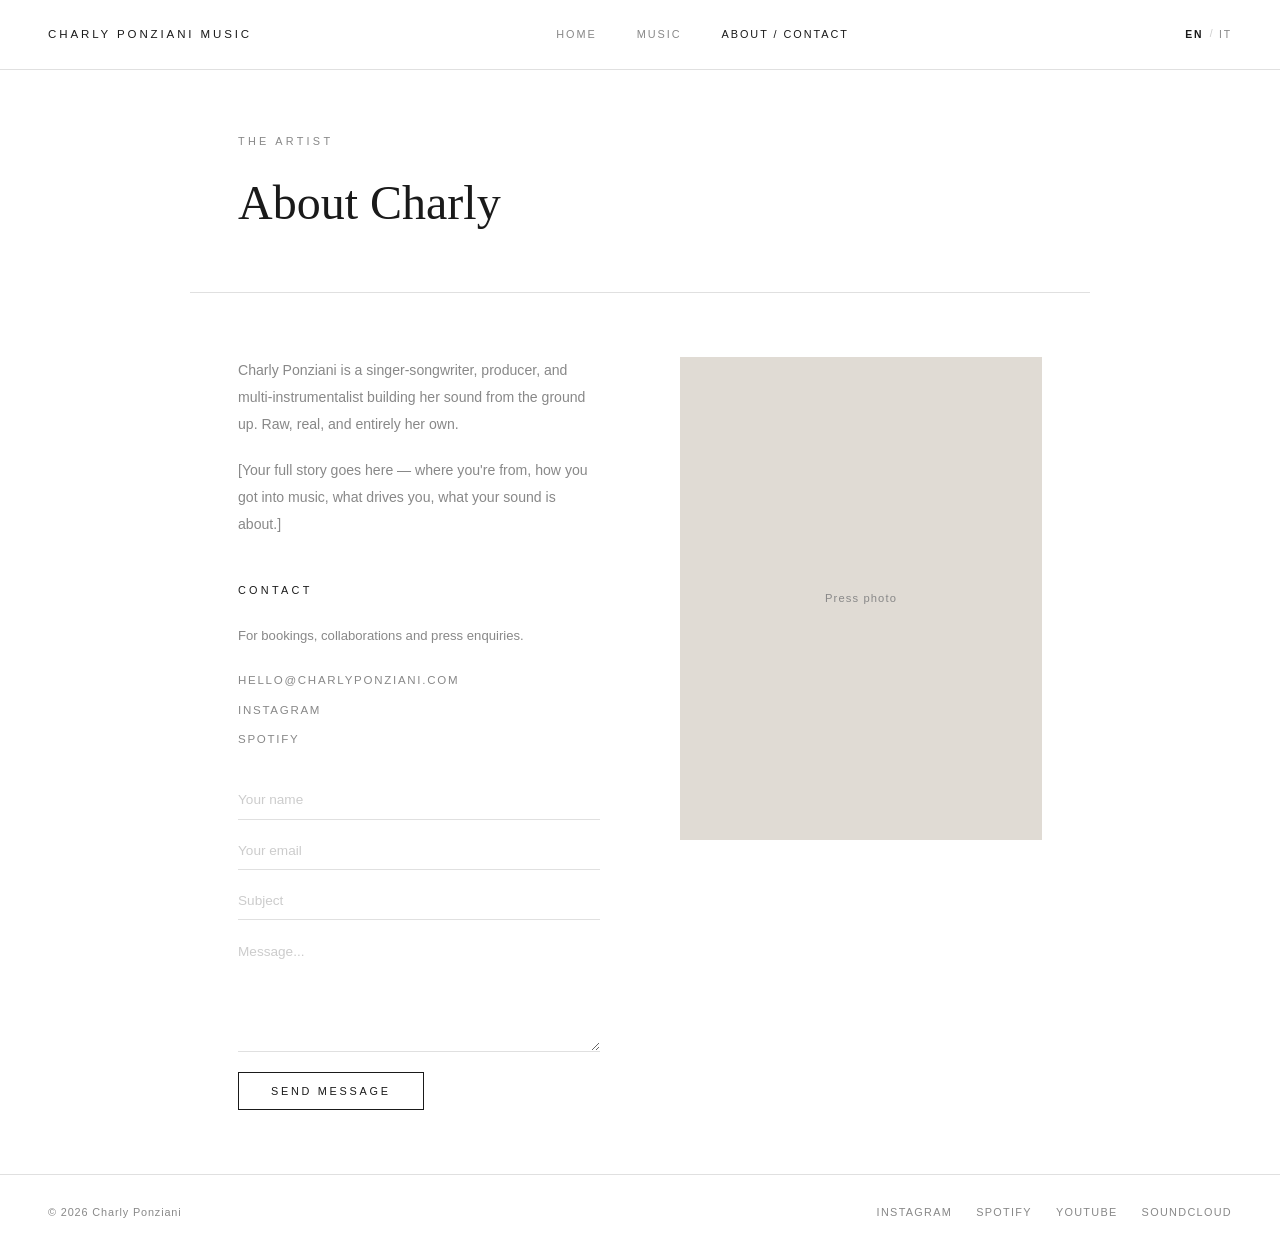
==== about.html @ cb5bc0b5 "Update nav logo to Charly Ponziani Music Co-Authored-By: Claude Sonnet 4.6 <noreply@anthropic.com>" ====
<!DOCTYPE html>
<html lang="en">
<head>
  <meta charset="UTF-8" />
  <meta name="viewport" content="width=device-width, initial-scale=1.0" />
  <meta name="description" content="Charly — About & Contact" />
  <title>About — Charly</title>
  <link rel="stylesheet" href="style.css" />
</head>
<body>

  <nav>
    <a href="index.html" class="nav-logo">Charly Ponziani Music</a>
    <ul class="nav-links">
      <li><a href="index.html" data-en="Home" data-it="Home">Home</a></li>
      <li><a href="music.html" data-en="Music" data-it="Musica">Music</a></li>
      <li><a href="about.html" class="active" data-en="About / Contact" data-it="Chi sono / Contatti">About / Contact</a></li>
    </ul>
    <div class="lang-toggle">
      <button class="lang-btn" data-lang="en">EN</button>
      <span>/</span>
      <button class="lang-btn" data-lang="it">IT</button>
    </div>
  </nav>

  <div class="page-header" style="margin-top:52px;">
    <p data-en="The Artist" data-it="L'Artista">The Artist</p>
    <h1 data-en="About Charly" data-it="Chi è Charly">About Charly</h1>
  </div>

  <div class="about-section">

    <div>
      <div class="about-body">
        <p data-en="Charly Ponziani is a singer-songwriter, producer, and multi-instrumentalist building her sound from the ground up. Raw, real, and entirely her own."
           data-it="Charly Ponziani è una cantautrice, produttrice e multi-strumentista che costruisce il suo suono dalle fondamenta. Autentico, reale e completamente suo.">
          Charly Ponziani is a singer-songwriter, producer, and multi-instrumentalist building her sound from the ground up. Raw, real, and entirely her own.
        </p>
        <p data-en="[Your full story goes here — where you're from, how you got into music, what drives you, what your sound is about.]"
           data-it="[La tua storia completa va qui — da dove vieni, come ti sei avvicinata alla musica, cosa ti spinge, di cosa parla il tuo suono.]">
          [Your full story goes here — where you're from, how you got into music, what drives you, what your sound is about.]
        </p>
      </div>

      <br />

      <p style="font-size:0.68rem;letter-spacing:0.3em;text-transform:uppercase;margin-bottom:1.5rem;"
         data-en="Contact" data-it="Contatti">Contact</p>

      <p style="font-size:0.82rem;color:#888;line-height:1.8;margin-bottom:1.5rem;"
         data-en="For bookings, collaborations and press enquiries."
         data-it="Per concerti, collaborazioni e richieste stampa.">
        For bookings, collaborations and press enquiries.
      </p>

      <div style="margin-bottom:2rem;">
        <a href="mailto:hello@charlyponziani.com" class="contact-detail">hello@charlyponziani.com</a>
        <a href="#" class="contact-detail" target="_blank">Instagram</a>
        <a href="#" class="contact-detail" target="_blank">Spotify</a>
      </div>

      <form
        class="contact-form"
        name="contact"
        method="POST"
        data-netlify="true"
        netlify-honeypot="bot-field"
      >
        <input type="hidden" name="form-name" value="contact" />
        <p style="display:none"><input name="bot-field" /></p>
        <input type="text"  name="name"    placeholder="Your name"
               data-placeholder-en="Your name" data-placeholder-it="Il tuo nome" required />
        <input type="email" name="email"   placeholder="Your email"
               data-placeholder-en="Your email" data-placeholder-it="La tua email" required />
        <input type="text"  name="subject" placeholder="Subject"
               data-placeholder-en="Subject" data-placeholder-it="Oggetto" />
        <textarea           name="message" placeholder="Message..."
               data-placeholder-en="Message..." data-placeholder-it="Messaggio..." required></textarea>
        <button type="submit" data-en="Send Message" data-it="Invia Messaggio">Send Message</button>
      </form>
    </div>

    <div class="about-photo">
      <!-- <img src="assets/images/press-photo.jpg" alt="Charly Ponziani" /> -->
      <span data-en="Press photo" data-it="Foto stampa">Press photo</span>
    </div>

  </div>

  <footer>
    <span>© 2026 Charly Ponziani</span>
    <div class="footer-socials">
      <a href="#" target="_blank">Instagram</a>
      <a href="#" target="_blank">Spotify</a>
      <a href="#" target="_blank">YouTube</a>
      <a href="#" target="_blank">SoundCloud</a>
    </div>
  </footer>

  <script src="lang.js"></script>
</body>
</html>
---- style.css ----
/* =============================================
   CHARLY — Portfolio Site
   Minimal / Editorial Redesign
   ============================================= */

*, *::before, *::after {
  margin: 0;
  padding: 0;
  box-sizing: border-box;
}

:root {
  --bg:         #ffffff;
  --text:       #1a1a1a;
  --muted:      #888888;
  --light:      #cccccc;
  --border:     #e0e0e0;
  --warm:       #d6cfc4;
  --accent:     #b8860b;
  --font-serif: 'Georgia', 'Times New Roman', serif;
  --font-sans:  'Helvetica Neue', 'Arial', sans-serif;
}

html { scroll-behavior: smooth; }

body {
  background: var(--bg);
  color: var(--text);
  font-family: var(--font-sans);
  font-size: 14px;
  line-height: 1.7;
  -webkit-font-smoothing: antialiased;
}

a { color: inherit; text-decoration: none; }
img { max-width: 100%; display: block; }

/* --- Nav --- */
nav {
  position: fixed;
  top: 0; left: 0; right: 0;
  z-index: 100;
  display: flex;
  align-items: center;
  justify-content: space-between;
  padding: 1.4rem 3rem;
  background: rgba(255,255,255,0.96);
  border-bottom: 1px solid var(--border);
}

.nav-logo {
  font-family: var(--font-sans);
  font-size: 0.72rem;
  letter-spacing: 0.25em;
  text-transform: uppercase;
  font-weight: 400;
}

.nav-links {
  display: flex;
  gap: 2.5rem;
  list-style: none;
}

.nav-links a {
  font-size: 0.68rem;
  letter-spacing: 0.18em;
  text-transform: uppercase;
  color: var(--muted);
  transition: color 0.2s;
}

.nav-links a:hover,
.nav-links a.active {
  color: var(--text);
}

/* --- Hero Banner --- */
.hero-banner {
  margin-top: 52px;
  width: 100%;
  height: 420px;
  background: linear-gradient(160deg, #d6cfc4 0%, #e8e2d8 40%, #f5f2ec 70%, #ffffff 100%);
  position: relative;
  overflow: hidden;
}

.hero-banner::after {
  content: '';
  position: absolute;
  bottom: 0; left: 0; right: 0;
  height: 120px;
  background: linear-gradient(to top, #fff, transparent);
}

/* --- Welcome Block --- */
.welcome {
  text-align: center;
  padding: 5rem 2rem 4rem;
  border-bottom: 1px solid var(--border);
}

.welcome h1 {
  font-family: var(--font-sans);
  font-size: 0.75rem;
  letter-spacing: 0.35em;
  text-transform: uppercase;
  font-weight: 400;
  margin-bottom: 0.6rem;
}

.welcome-dash {
  width: 1px;
  height: 20px;
  background: var(--text);
  margin: 0 auto;
}

/* --- Feature Section (release spotlight) --- */
.feature {
  display: grid;
  grid-template-columns: 1fr 1fr;
  max-width: 900px;
  margin: 0 auto;
  padding: 5rem 3rem;
  gap: 5rem;
  align-items: center;
  border-bottom: 1px solid var(--border);
}

.feature-image {
  width: 100%;
  aspect-ratio: 1/1;
  background: #2a2a2a;
  display: flex;
  align-items: center;
  justify-content: center;
  color: #666;
  font-size: 0.7rem;
  letter-spacing: 0.1em;
}

.feature-image img {
  width: 100%;
  height: 100%;
  object-fit: cover;
}

.feature-text {
  text-align: right;
}

.feature-text h2 {
  font-family: var(--font-sans);
  font-size: 0.72rem;
  letter-spacing: 0.25em;
  text-transform: uppercase;
  font-weight: 400;
  margin-bottom: 1.5rem;
}

.feature-text p {
  font-size: 0.82rem;
  color: var(--muted);
  line-height: 1.8;
  margin-bottom: 1rem;
}

.feature-link {
  font-size: 0.72rem;
  letter-spacing: 0.15em;
  border-bottom: 1px solid var(--text);
  padding-bottom: 1px;
  display: inline-block;
  margin-top: 0.5rem;
}

.feature-link:hover { opacity: 0.5; }

/* --- Two-col Grid (works / news) --- */
.grid-section {
  max-width: 900px;
  margin: 0 auto;
  padding: 5rem 3rem;
  border-bottom: 1px solid var(--border);
}

.grid-section-header {
  font-size: 0.68rem;
  letter-spacing: 0.3em;
  text-transform: uppercase;
  margin-bottom: 2rem;
}

.two-col {
  display: grid;
  grid-template-columns: 1fr 1fr;
  gap: 3rem;
}

.card-image {
  width: 100%;
  aspect-ratio: 4/3;
  background: #1a1a1a;
  margin-bottom: 1rem;
  overflow: hidden;
}

.card-image img {
  width: 100%; height: 100%;
  object-fit: cover;
  filter: grayscale(20%);
}

.card h3 {
  font-size: 0.72rem;
  letter-spacing: 0.2em;
  text-transform: uppercase;
  font-weight: 400;
  margin-bottom: 0.4rem;
}

.card p {
  font-size: 0.8rem;
  color: var(--muted);
  margin-bottom: 0.8rem;
  line-height: 1.6;
}

.card-link {
  font-size: 0.7rem;
  letter-spacing: 0.1em;
  border-bottom: 1px solid var(--muted);
  padding-bottom: 1px;
  color: var(--muted);
  display: inline-block;
}

.card-link:hover { color: var(--text); border-color: var(--text); }

/* --- Inner Page Header --- */
.page-header {
  margin-top: 52px;
  padding: 5rem 3rem 3rem;
  max-width: 900px;
  margin-left: auto;
  margin-right: auto;
  border-bottom: 1px solid var(--border);
}

.page-header p {
  font-size: 0.68rem;
  letter-spacing: 0.3em;
  text-transform: uppercase;
  color: var(--muted);
  margin-bottom: 0.75rem;
}

.page-header h1 {
  font-family: var(--font-serif);
  font-size: clamp(2rem, 5vw, 3rem);
  font-weight: normal;
}

/* --- Music Page --- */
.music-section {
  max-width: 900px;
  margin: 0 auto;
  padding: 4rem 3rem;
}

.music-list {
  list-style: none;
  border-top: 1px solid var(--border);
}

.music-list li {
  display: grid;
  grid-template-columns: 2fr 1fr 1fr 1fr;
  align-items: center;
  padding: 1.25rem 0;
  border-bottom: 1px solid var(--border);
  font-size: 0.82rem;
}

.music-list .release-type {
  font-size: 0.65rem;
  letter-spacing: 0.2em;
  text-transform: uppercase;
  color: var(--muted);
}

.music-list .release-year {
  color: var(--muted);
  font-size: 0.78rem;
}

.music-list .release-link {
  font-size: 0.7rem;
  letter-spacing: 0.1em;
  border-bottom: 1px solid var(--muted);
  padding-bottom: 1px;
  color: var(--muted);
  display: inline-block;
}

.music-list .release-link:hover {
  color: var(--text);
  border-color: var(--text);
}

/* --- About Page --- */
.about-section {
  max-width: 900px;
  margin: 0 auto;
  padding: 4rem 3rem;
  display: grid;
  grid-template-columns: 1fr 1fr;
  gap: 5rem;
  align-items: start;
}

.about-body p {
  font-size: 0.88rem;
  color: var(--muted);
  line-height: 1.9;
  margin-bottom: 1.25rem;
}

.about-photo {
  width: 100%;
  aspect-ratio: 3/4;
  background: #e0dbd4;
  display: flex;
  align-items: center;
  justify-content: center;
  color: var(--muted);
  font-size: 0.7rem;
  letter-spacing: 0.1em;
}

.about-photo img {
  width: 100%; height: 100%;
  object-fit: cover;
}

/* --- Contact Page --- */
.contact-section {
  max-width: 900px;
  margin: 0 auto;
  padding: 4rem 3rem;
  display: grid;
  grid-template-columns: 1fr 1fr;
  gap: 5rem;
}

.contact-info p {
  font-size: 0.85rem;
  color: var(--muted);
  line-height: 1.8;
  margin-bottom: 2rem;
}

.contact-detail {
  display: block;
  font-size: 0.72rem;
  letter-spacing: 0.15em;
  text-transform: uppercase;
  color: var(--muted);
  margin-bottom: 0.6rem;
  transition: color 0.2s;
}

.contact-detail:hover { color: var(--text); }

.contact-form {
  display: flex;
  flex-direction: column;
  gap: 0.75rem;
}

.contact-form input,
.contact-form textarea {
  background: transparent;
  border: none;
  border-bottom: 1px solid var(--border);
  color: var(--text);
  padding: 0.7rem 0;
  font-family: var(--font-sans);
  font-size: 0.85rem;
  outline: none;
  transition: border-color 0.2s;
  width: 100%;
}

.contact-form input::placeholder,
.contact-form textarea::placeholder {
  color: var(--light);
}

.contact-form input:focus,
.contact-form textarea:focus {
  border-color: var(--text);
}

.contact-form textarea {
  min-height: 120px;
  resize: vertical;
}

.contact-form button {
  background: transparent;
  border: 1px solid var(--text);
  color: var(--text);
  padding: 0.75rem 2rem;
  font-size: 0.68rem;
  letter-spacing: 0.25em;
  text-transform: uppercase;
  cursor: pointer;
  transition: background 0.2s, color 0.2s;
  align-self: flex-start;
  margin-top: 0.5rem;
}

.contact-form button:hover {
  background: var(--text);
  color: var(--bg);
}

/* --- Language Toggle --- */
.lang-toggle {
  display: flex;
  align-items: center;
  gap: 0.4rem;
  margin-left: 2rem;
}

.lang-toggle span {
  color: var(--light);
  font-size: 0.65rem;
}

.lang-btn {
  background: none;
  border: none;
  cursor: pointer;
  font-family: var(--font-sans);
  font-size: 0.65rem;
  letter-spacing: 0.18em;
  color: var(--muted);
  padding: 0;
  transition: color 0.2s;
}

.lang-btn.active {
  color: var(--text);
  font-weight: 600;
}

.lang-btn:hover { color: var(--text); }

/* --- Footer --- */
footer {
  border-top: 1px solid var(--border);
  padding: 1.75rem 3rem;
  display: flex;
  align-items: center;
  justify-content: space-between;
  font-size: 0.68rem;
  color: var(--muted);
  letter-spacing: 0.08em;
}

.footer-socials {
  display: flex;
  gap: 1.5rem;
}

.footer-socials a {
  color: var(--muted);
  font-size: 0.68rem;
  letter-spacing: 0.12em;
  text-transform: uppercase;
  transition: color 0.2s;
}

.footer-socials a:hover { color: var(--text); }

/* --- Responsive --- */
@media (max-width: 768px) {
  nav { padding: 1.2rem 1.5rem; }
  .nav-links { gap: 1.25rem; }

  .hero-banner { height: 260px; }

  .feature,
  .two-col,
  .about-section,
  .contact-section {
    grid-template-columns: 1fr;
    gap: 2.5rem;
  }

  .feature { padding: 3rem 1.5rem; }
  .feature-text { text-align: left; }

  .grid-section,
  .music-section,
  .about-section,
  .contact-section {
    padding: 3rem 1.5rem;
  }

  .music-list li {
    grid-template-columns: 1fr 1fr;
    gap: 0.25rem;
  }

  footer {
    flex-direction: column;
    gap: 1rem;
    text-align: center;
    padding: 1.5rem;
  }
}
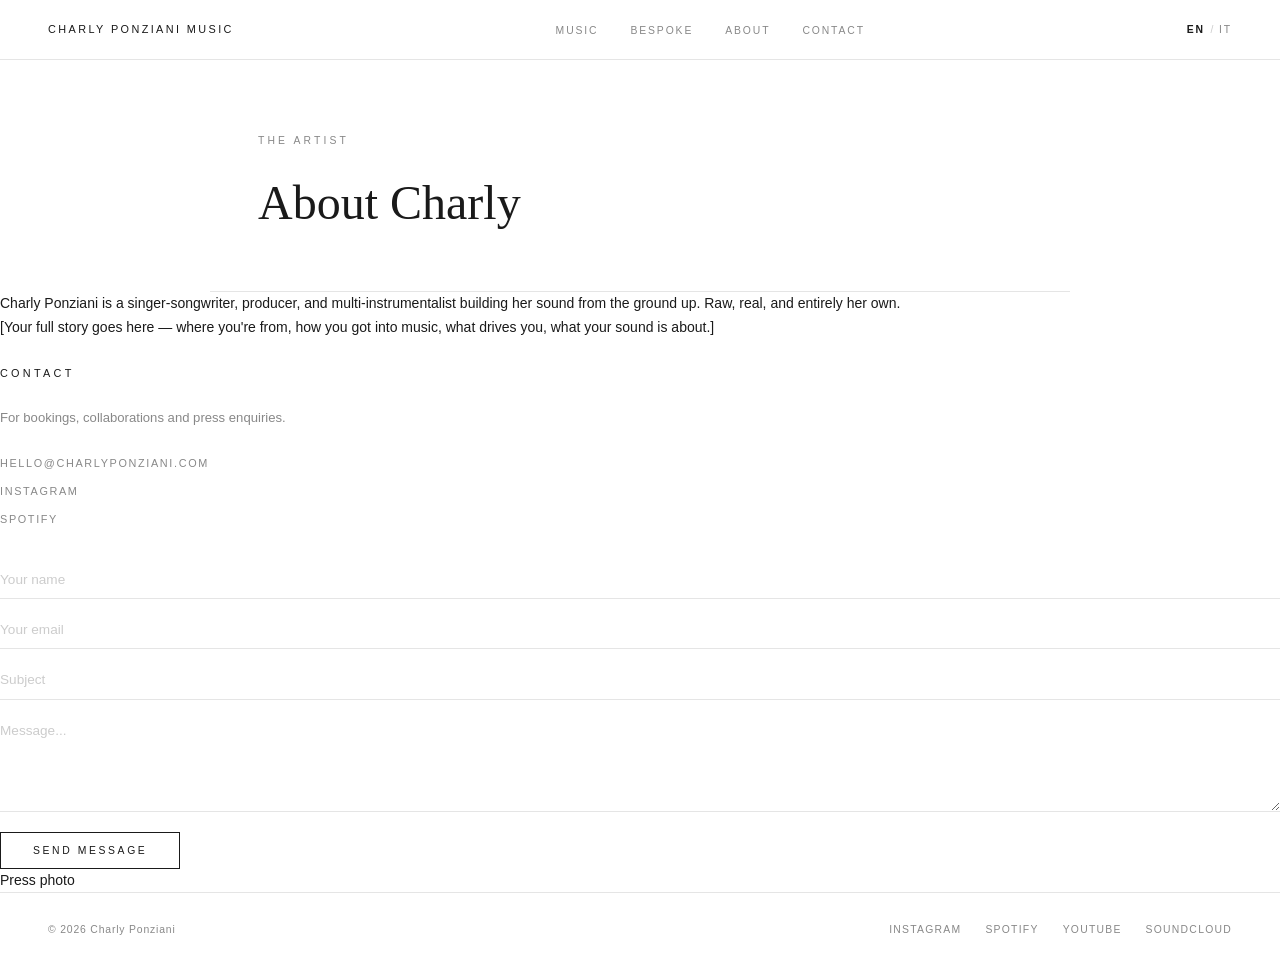
==== commit d98af44c: "Rebuild site as single-scroll page: hero, music, bespoke, credits, bio, contact Co-Authored-By: Clau" ====
--- a/about.html
+++ b/about.html
@@ -5,16 +5,17 @@
   <meta name="viewport" content="width=device-width, initial-scale=1.0" />
   <meta name="description" content="Charly — About & Contact" />
   <title>About — Charly</title>
-  <link rel="stylesheet" href="style.css" />
+  <link rel="stylesheet" href="style.css?v=2" />
 </head>
 <body>
 
   <nav>
     <a href="index.html" class="nav-logo">Charly Ponziani Music</a>
     <ul class="nav-links">
-      <li><a href="index.html" data-en="Home" data-it="Home">Home</a></li>
-      <li><a href="music.html" data-en="Music" data-it="Musica">Music</a></li>
-      <li><a href="about.html" class="active" data-en="About / Contact" data-it="Chi sono / Contatti">About / Contact</a></li>
+      <li><a href="index.html#music"    data-en="Music"   data-it="Musica">Music</a></li>
+      <li><a href="index.html#bespoke"  data-en="Bespoke" data-it="Su misura">Bespoke</a></li>
+      <li><a href="index.html#bio"      data-en="About"   data-it="Chi sono">About</a></li>
+      <li><a href="index.html#contact"  data-en="Contact" data-it="Contatti">Contact</a></li>
     </ul>
     <div class="lang-toggle">
       <button class="lang-btn" data-lang="en">EN</button>
--- a/style.css
+++ b/style.css
@@ -1,22 +1,16 @@
 /* =============================================
-   CHARLY — Portfolio Site
-   Minimal / Editorial Redesign
+   CHARLY PONZIANI MUSIC
    ============================================= */
 
-*, *::before, *::after {
-  margin: 0;
-  padding: 0;
-  box-sizing: border-box;
-}
+*, *::before, *::after { margin: 0; padding: 0; box-sizing: border-box; }
 
 :root {
   --bg:         #ffffff;
   --text:       #1a1a1a;
   --muted:      #888888;
   --light:      #cccccc;
-  --border:     #e0e0e0;
+  --border:     #e5e5e5;
   --warm:       #d6cfc4;
-  --accent:     #b8860b;
   --font-serif: 'Georgia', 'Times New Roman', serif;
   --font-sans:  'Helvetica Neue', 'Arial', sans-serif;
 }
@@ -35,7 +29,7 @@
 a { color: inherit; text-decoration: none; }
 img { max-width: 100%; display: block; }
 
-/* --- Nav --- */
+/* ---- NAV ---- */
 nav {
   position: fixed;
   top: 0; left: 0; right: 0;
@@ -43,312 +37,358 @@
   display: flex;
   align-items: center;
   justify-content: space-between;
-  padding: 1.4rem 3rem;
+  padding: 1.1rem 3rem;
   background: rgba(255,255,255,0.96);
   border-bottom: 1px solid var(--border);
+  gap: 2rem;
 }
 
 .nav-logo {
+  font-size: 0.68rem;
+  letter-spacing: 0.22em;
+  text-transform: uppercase;
+  font-weight: 400;
+  white-space: nowrap;
+  flex-shrink: 0;
+}
+
+.nav-links {
+  display: flex;
+  gap: 2rem;
+  list-style: none;
+  flex-wrap: nowrap;
+}
+
+.nav-links a {
+  font-size: 0.65rem;
+  letter-spacing: 0.18em;
+  text-transform: uppercase;
+  color: var(--muted);
+  transition: color 0.2s;
+  white-space: nowrap;
+}
+
+.nav-links a:hover,
+.nav-links a.active { color: var(--text); }
+
+.lang-toggle {
+  display: flex;
+  align-items: center;
+  gap: 0.35rem;
+  flex-shrink: 0;
+}
+
+.lang-toggle span { color: var(--light); font-size: 0.65rem; }
+
+.lang-btn {
+  background: none;
+  border: none;
+  cursor: pointer;
   font-family: var(--font-sans);
-  font-size: 0.72rem;
-  letter-spacing: 0.25em;
-  text-transform: uppercase;
-  font-weight: 400;
-}
-
-.nav-links {
-  display: flex;
-  gap: 2.5rem;
-  list-style: none;
-}
-
-.nav-links a {
-  font-size: 0.68rem;
+  font-size: 0.65rem;
   letter-spacing: 0.18em;
-  text-transform: uppercase;
-  color: var(--muted);
+  color: var(--muted);
+  padding: 0;
   transition: color 0.2s;
 }
 
-.nav-links a:hover,
-.nav-links a.active {
-  color: var(--text);
-}
-
-/* --- Hero Banner --- */
-.hero-banner {
-  margin-top: 52px;
-  width: 100%;
-  height: 420px;
-  background: linear-gradient(160deg, #d6cfc4 0%, #e8e2d8 40%, #f5f2ec 70%, #ffffff 100%);
+.lang-btn.active { color: var(--text); font-weight: 600; }
+.lang-btn:hover { color: var(--text); }
+
+/* ---- HERO ---- */
+.hero {
+  min-height: 100vh;
+  background: linear-gradient(160deg, #d0c9be 0%, #e4ddd5 35%, #f5f2ec 65%, #ffffff 100%);
+  display: flex;
+  flex-direction: column;
+  align-items: center;
+  justify-content: center;
+  text-align: center;
+  padding: 8rem 2rem 5rem;
   position: relative;
-  overflow: hidden;
-}
-
-.hero-banner::after {
+}
+
+.hero::after {
   content: '';
   position: absolute;
   bottom: 0; left: 0; right: 0;
-  height: 120px;
+  height: 160px;
   background: linear-gradient(to top, #fff, transparent);
 }
 
-/* --- Welcome Block --- */
-.welcome {
-  text-align: center;
-  padding: 5rem 2rem 4rem;
-  border-bottom: 1px solid var(--border);
-}
-
-.welcome h1 {
-  font-family: var(--font-sans);
-  font-size: 0.75rem;
+.hero-badge {
+  font-size: 0.6rem;
+  letter-spacing: 0.3em;
+  text-transform: uppercase;
+  color: var(--muted);
+  border: 1px solid var(--warm);
+  padding: 0.4rem 1.1rem;
+  margin-bottom: 2.5rem;
+  display: inline-block;
+}
+
+.hero-name {
+  font-family: var(--font-serif);
+  font-size: clamp(3rem, 10vw, 7rem);
+  font-weight: normal;
+  letter-spacing: 0.04em;
+  line-height: 1.05;
+  margin-bottom: 1.5rem;
+}
+
+.hero-sub {
+  font-size: 0.72rem;
   letter-spacing: 0.35em;
   text-transform: uppercase;
-  font-weight: 400;
+  color: var(--muted);
+  margin-bottom: 3rem;
+}
+
+.hero-scroll {
+  font-size: 0.62rem;
+  letter-spacing: 0.25em;
+  text-transform: uppercase;
+  color: var(--light);
+  position: absolute;
+  bottom: 2.5rem;
+  left: 50%;
+  transform: translateX(-50%);
+  z-index: 1;
+}
+
+/* ---- SHARED ---- */
+.section-inner {
+  max-width: 860px;
+  margin: 0 auto;
+  padding: 6rem 3rem;
+}
+
+.section-label {
+  font-size: 0.62rem;
+  letter-spacing: 0.35em;
+  text-transform: uppercase;
+  color: var(--muted);
   margin-bottom: 0.6rem;
 }
 
-.welcome-dash {
-  width: 1px;
-  height: 20px;
-  background: var(--text);
-  margin: 0 auto;
-}
-
-/* --- Feature Section (release spotlight) --- */
-.feature {
-  display: grid;
-  grid-template-columns: 1fr 1fr;
-  max-width: 900px;
-  margin: 0 auto;
-  padding: 5rem 3rem;
-  gap: 5rem;
-  align-items: center;
-  border-bottom: 1px solid var(--border);
-}
-
-.feature-image {
-  width: 100%;
-  aspect-ratio: 1/1;
-  background: #2a2a2a;
-  display: flex;
-  align-items: center;
-  justify-content: center;
-  color: #666;
+.section-title {
+  font-family: var(--font-serif);
+  font-size: clamp(1.8rem, 4vw, 2.8rem);
+  font-weight: normal;
+  margin-bottom: 1.5rem;
+}
+
+.divider-line {
+  width: 32px;
+  height: 1px;
+  background: var(--warm);
+  margin-bottom: 2rem;
+}
+
+.text-link {
   font-size: 0.7rem;
-  letter-spacing: 0.1em;
-}
-
-.feature-image img {
-  width: 100%;
-  height: 100%;
-  object-fit: cover;
-}
-
-.feature-text {
-  text-align: right;
-}
-
-.feature-text h2 {
-  font-family: var(--font-sans);
-  font-size: 0.72rem;
-  letter-spacing: 0.25em;
-  text-transform: uppercase;
-  font-weight: 400;
-  margin-bottom: 1.5rem;
-}
-
-.feature-text p {
-  font-size: 0.82rem;
-  color: var(--muted);
-  line-height: 1.8;
-  margin-bottom: 1rem;
-}
-
-.feature-link {
-  font-size: 0.72rem;
   letter-spacing: 0.15em;
   border-bottom: 1px solid var(--text);
   padding-bottom: 1px;
   display: inline-block;
-  margin-top: 0.5rem;
-}
-
-.feature-link:hover { opacity: 0.5; }
-
-/* --- Two-col Grid (works / news) --- */
-.grid-section {
-  max-width: 900px;
-  margin: 0 auto;
-  padding: 5rem 3rem;
-  border-bottom: 1px solid var(--border);
-}
-
-.grid-section-header {
-  font-size: 0.68rem;
-  letter-spacing: 0.3em;
-  text-transform: uppercase;
-  margin-bottom: 2rem;
-}
-
-.two-col {
+  transition: opacity 0.2s;
+}
+
+.text-link:hover { opacity: 0.45; }
+
+/* ---- MUSIC SECTION ---- */
+#music { border-top: 1px solid var(--border); }
+
+.music-feature {
   display: grid;
   grid-template-columns: 1fr 1fr;
-  gap: 3rem;
-}
-
-.card-image {
+  gap: 5rem;
+  align-items: center;
+}
+
+.music-cover {
   width: 100%;
-  aspect-ratio: 4/3;
-  background: #1a1a1a;
-  margin-bottom: 1rem;
-  overflow: hidden;
-}
-
-.card-image img {
-  width: 100%; height: 100%;
-  object-fit: cover;
-  filter: grayscale(20%);
-}
-
-.card h3 {
-  font-size: 0.72rem;
-  letter-spacing: 0.2em;
-  text-transform: uppercase;
-  font-weight: 400;
-  margin-bottom: 0.4rem;
-}
-
-.card p {
-  font-size: 0.8rem;
-  color: var(--muted);
-  margin-bottom: 0.8rem;
-  line-height: 1.6;
-}
-
-.card-link {
+  aspect-ratio: 1/1;
+  background: #1e1e1e;
+  display: flex;
+  align-items: center;
+  justify-content: center;
+  color: #555;
   font-size: 0.7rem;
   letter-spacing: 0.1em;
-  border-bottom: 1px solid var(--muted);
-  padding-bottom: 1px;
-  color: var(--muted);
+}
+
+.music-cover img { width: 100%; height: 100%; object-fit: cover; }
+
+.music-meta { }
+
+.music-links {
+  display: flex;
+  flex-direction: column;
+  gap: 0.6rem;
+  margin-top: 1.75rem;
+}
+
+/* ---- BESPOKE SECTION ---- */
+#bespoke {
+  background: #faf8f5;
+  border-top: 1px solid var(--border);
+  border-bottom: 1px solid var(--border);
+}
+
+.bespoke-inner {
+  max-width: 860px;
+  margin: 0 auto;
+  padding: 6rem 3rem;
+}
+
+.bespoke-grid {
+  display: grid;
+  grid-template-columns: 1fr 1fr;
+  gap: 5rem;
+  margin-top: 3rem;
+  align-items: start;
+}
+
+.bespoke-text p {
+  font-size: 0.88rem;
+  color: var(--muted);
+  line-height: 1.9;
+  margin-bottom: 1.1rem;
+}
+
+.bespoke-occasions {
+  list-style: none;
+  margin: 1.5rem 0 2rem;
+}
+
+.bespoke-occasions li {
+  font-size: 0.78rem;
+  color: var(--muted);
+  padding: 0.55rem 0;
+  border-bottom: 1px solid var(--border);
+  letter-spacing: 0.05em;
+}
+
+.bespoke-occasions li:first-child { border-top: 1px solid var(--border); }
+
+.bespoke-cta {
   display: inline-block;
-}
-
-.card-link:hover { color: var(--text); border-color: var(--text); }
-
-/* --- Inner Page Header --- */
-.page-header {
-  margin-top: 52px;
-  padding: 5rem 3rem 3rem;
-  max-width: 900px;
-  margin-left: auto;
-  margin-right: auto;
-  border-bottom: 1px solid var(--border);
-}
-
-.page-header p {
-  font-size: 0.68rem;
+  border: 1px solid var(--text);
+  padding: 0.8rem 2rem;
+  font-size: 0.65rem;
+  letter-spacing: 0.25em;
+  text-transform: uppercase;
+  transition: background 0.2s, color 0.2s;
+  margin-top: 0.5rem;
+}
+
+.bespoke-cta:hover { background: var(--text); color: var(--bg); }
+
+.bespoke-audio {
+  background: #fff;
+  border: 1px solid var(--border);
+  padding: 2rem;
+  display: flex;
+  flex-direction: column;
+  gap: 0.75rem;
+}
+
+.bespoke-audio-label {
+  font-size: 0.6rem;
   letter-spacing: 0.3em;
   text-transform: uppercase;
   color: var(--muted);
-  margin-bottom: 0.75rem;
-}
-
-.page-header h1 {
-  font-family: var(--font-serif);
-  font-size: clamp(2rem, 5vw, 3rem);
-  font-weight: normal;
-}
-
-/* --- Music Page --- */
-.music-section {
-  max-width: 900px;
-  margin: 0 auto;
-  padding: 4rem 3rem;
-}
-
-.music-list {
-  list-style: none;
-  border-top: 1px solid var(--border);
-}
-
-.music-list li {
-  display: grid;
-  grid-template-columns: 2fr 1fr 1fr 1fr;
-  align-items: center;
-  padding: 1.25rem 0;
-  border-bottom: 1px solid var(--border);
-  font-size: 0.82rem;
-}
-
-.music-list .release-type {
-  font-size: 0.65rem;
-  letter-spacing: 0.2em;
-  text-transform: uppercase;
-  color: var(--muted);
-}
-
-.music-list .release-year {
-  color: var(--muted);
-  font-size: 0.78rem;
-}
-
-.music-list .release-link {
+}
+
+.audio-placeholder {
+  width: 100%;
+  height: 64px;
+  background: #f0ede8;
+  border: 1px dashed var(--border);
+  display: flex;
+  align-items: center;
+  justify-content: center;
+  color: var(--light);
   font-size: 0.7rem;
   letter-spacing: 0.1em;
-  border-bottom: 1px solid var(--muted);
-  padding-bottom: 1px;
-  color: var(--muted);
-  display: inline-block;
-}
-
-.music-list .release-link:hover {
-  color: var(--text);
-  border-color: var(--text);
-}
-
-/* --- About Page --- */
-.about-section {
-  max-width: 900px;
+}
+
+/* ---- CREDITS STRIP ---- */
+#credits {
+  border-top: 1px solid var(--border);
+}
+
+.credits-inner {
+  max-width: 860px;
   margin: 0 auto;
-  padding: 4rem 3rem;
+  padding: 3.5rem 3rem;
+  display: flex;
+  align-items: baseline;
+  gap: 2rem;
+  flex-wrap: wrap;
+}
+
+.credits-label {
+  font-size: 0.6rem;
+  letter-spacing: 0.3em;
+  text-transform: uppercase;
+  color: var(--muted);
+  white-space: nowrap;
+}
+
+.credits-list {
+  display: flex;
+  flex-wrap: wrap;
+  gap: 0.4rem 1.5rem;
+  list-style: none;
+}
+
+.credits-list li {
+  font-size: 0.78rem;
+  color: var(--muted);
+}
+
+.credits-list li::before {
+  content: '— ';
+  color: var(--light);
+}
+
+/* ---- BIO SECTION ---- */
+#bio { border-top: 1px solid var(--border); }
+
+.bio-grid {
   display: grid;
   grid-template-columns: 1fr 1fr;
   gap: 5rem;
   align-items: start;
 }
 
-.about-body p {
+.bio-text p {
   font-size: 0.88rem;
   color: var(--muted);
   line-height: 1.9;
-  margin-bottom: 1.25rem;
-}
-
-.about-photo {
+  margin-bottom: 1.1rem;
+}
+
+.bio-photo {
   width: 100%;
   aspect-ratio: 3/4;
-  background: #e0dbd4;
+  background: #e8e3dc;
   display: flex;
   align-items: center;
   justify-content: center;
-  color: var(--muted);
+  color: var(--light);
   font-size: 0.7rem;
   letter-spacing: 0.1em;
 }
 
-.about-photo img {
-  width: 100%; height: 100%;
-  object-fit: cover;
-}
-
-/* --- Contact Page --- */
-.contact-section {
-  max-width: 900px;
-  margin: 0 auto;
-  padding: 4rem 3rem;
+.bio-photo img { width: 100%; height: 100%; object-fit: cover; }
+
+/* ---- CONTACT SECTION ---- */
+#contact { border-top: 1px solid var(--border); }
+
+.contact-grid {
   display: grid;
   grid-template-columns: 1fr 1fr;
   gap: 5rem;
@@ -363,7 +403,7 @@
 
 .contact-detail {
   display: block;
-  font-size: 0.72rem;
+  font-size: 0.68rem;
   letter-spacing: 0.15em;
   text-transform: uppercase;
   color: var(--muted);
@@ -380,7 +420,8 @@
 }
 
 .contact-form input,
-.contact-form textarea {
+.contact-form textarea,
+.contact-form select {
   background: transparent;
   border: none;
   border-bottom: 1px solid var(--border);
@@ -391,135 +432,140 @@
   outline: none;
   transition: border-color 0.2s;
   width: 100%;
-}
+  appearance: none;
+}
+
+.contact-form select { cursor: pointer; color: var(--muted); }
+.contact-form select option { color: var(--text); }
 
 .contact-form input::placeholder,
-.contact-form textarea::placeholder {
-  color: var(--light);
-}
+.contact-form textarea::placeholder { color: var(--light); }
 
 .contact-form input:focus,
-.contact-form textarea:focus {
-  border-color: var(--text);
-}
-
-.contact-form textarea {
-  min-height: 120px;
-  resize: vertical;
-}
+.contact-form textarea:focus,
+.contact-form select:focus { border-color: var(--text); }
+
+.contact-form textarea { min-height: 100px; resize: vertical; }
 
 .contact-form button {
   background: transparent;
   border: 1px solid var(--text);
   color: var(--text);
   padding: 0.75rem 2rem;
-  font-size: 0.68rem;
+  font-size: 0.65rem;
   letter-spacing: 0.25em;
   text-transform: uppercase;
   cursor: pointer;
   transition: background 0.2s, color 0.2s;
   align-self: flex-start;
   margin-top: 0.5rem;
-}
-
-.contact-form button:hover {
-  background: var(--text);
-  color: var(--bg);
-}
-
-/* --- Language Toggle --- */
-.lang-toggle {
-  display: flex;
-  align-items: center;
-  gap: 0.4rem;
-  margin-left: 2rem;
-}
-
-.lang-toggle span {
-  color: var(--light);
-  font-size: 0.65rem;
-}
-
-.lang-btn {
-  background: none;
-  border: none;
-  cursor: pointer;
   font-family: var(--font-sans);
-  font-size: 0.65rem;
-  letter-spacing: 0.18em;
-  color: var(--muted);
-  padding: 0;
-  transition: color 0.2s;
-}
-
-.lang-btn.active {
-  color: var(--text);
-  font-weight: 600;
-}
-
-.lang-btn:hover { color: var(--text); }
-
-/* --- Footer --- */
+}
+
+.contact-form button:hover { background: var(--text); color: var(--bg); }
+
+/* ---- FOOTER ---- */
 footer {
   border-top: 1px solid var(--border);
   padding: 1.75rem 3rem;
   display: flex;
   align-items: center;
   justify-content: space-between;
+  font-size: 0.65rem;
+  color: var(--muted);
+  letter-spacing: 0.08em;
+}
+
+.footer-socials { display: flex; gap: 1.5rem; }
+
+.footer-socials a {
+  color: var(--muted);
+  font-size: 0.65rem;
+  letter-spacing: 0.12em;
+  text-transform: uppercase;
+  transition: color 0.2s;
+}
+
+.footer-socials a:hover { color: var(--text); }
+
+/* ---- INNER PAGES ---- */
+.page-header {
+  margin-top: 52px;
+  padding: 5rem 3rem 3rem;
+  max-width: 860px;
+  margin-left: auto;
+  margin-right: auto;
+  border-bottom: 1px solid var(--border);
+}
+
+.page-header p {
+  font-size: 0.65rem;
+  letter-spacing: 0.3em;
+  text-transform: uppercase;
+  color: var(--muted);
+  margin-bottom: 0.75rem;
+}
+
+.page-header h1 {
+  font-family: var(--font-serif);
+  font-size: clamp(2rem, 5vw, 3rem);
+  font-weight: normal;
+}
+
+.music-section {
+  max-width: 860px;
+  margin: 0 auto;
+  padding: 4rem 3rem;
+}
+
+.music-list { list-style: none; border-top: 1px solid var(--border); }
+
+.music-list li {
+  display: grid;
+  grid-template-columns: 2fr 1fr 1fr 1fr;
+  align-items: center;
+  padding: 1.25rem 0;
+  border-bottom: 1px solid var(--border);
+  font-size: 0.82rem;
+}
+
+.release-type {
+  font-size: 0.62rem;
+  letter-spacing: 0.2em;
+  text-transform: uppercase;
+  color: var(--muted);
+}
+
+.release-year { color: var(--muted); font-size: 0.78rem; }
+
+.release-link {
   font-size: 0.68rem;
-  color: var(--muted);
-  letter-spacing: 0.08em;
-}
-
-.footer-socials {
-  display: flex;
-  gap: 1.5rem;
-}
-
-.footer-socials a {
-  color: var(--muted);
-  font-size: 0.68rem;
-  letter-spacing: 0.12em;
-  text-transform: uppercase;
-  transition: color 0.2s;
-}
-
-.footer-socials a:hover { color: var(--text); }
-
-/* --- Responsive --- */
+  letter-spacing: 0.1em;
+  border-bottom: 1px solid var(--light);
+  padding-bottom: 1px;
+  color: var(--muted);
+  display: inline-block;
+  transition: color 0.2s, border-color 0.2s;
+}
+
+.release-link:hover { color: var(--text); border-color: var(--text); }
+
+/* ---- RESPONSIVE ---- */
 @media (max-width: 768px) {
-  nav { padding: 1.2rem 1.5rem; }
-  .nav-links { gap: 1.25rem; }
-
-  .hero-banner { height: 260px; }
-
-  .feature,
-  .two-col,
-  .about-section,
-  .contact-section {
-    grid-template-columns: 1fr;
-    gap: 2.5rem;
-  }
-
-  .feature { padding: 3rem 1.5rem; }
-  .feature-text { text-align: left; }
-
-  .grid-section,
-  .music-section,
-  .about-section,
-  .contact-section {
-    padding: 3rem 1.5rem;
-  }
-
-  .music-list li {
-    grid-template-columns: 1fr 1fr;
-    gap: 0.25rem;
-  }
-
-  footer {
-    flex-direction: column;
-    gap: 1rem;
-    text-align: center;
-    padding: 1.5rem;
-  }
-}
+  nav { padding: 1rem 1.25rem; gap: 1rem; }
+  .nav-links { gap: 1rem; }
+
+  .section-inner,
+  .bespoke-inner { padding: 4rem 1.5rem; }
+
+  .music-feature,
+  .bespoke-grid,
+  .bio-grid,
+  .contact-grid { grid-template-columns: 1fr; gap: 2.5rem; }
+
+  .credits-inner { padding: 2.5rem 1.5rem; flex-direction: column; gap: 1rem; }
+
+  .music-list li { grid-template-columns: 1fr 1fr; gap: 0.25rem; }
+
+  footer { flex-direction: column; gap: 1rem; text-align: center; padding: 1.5rem; }
+}
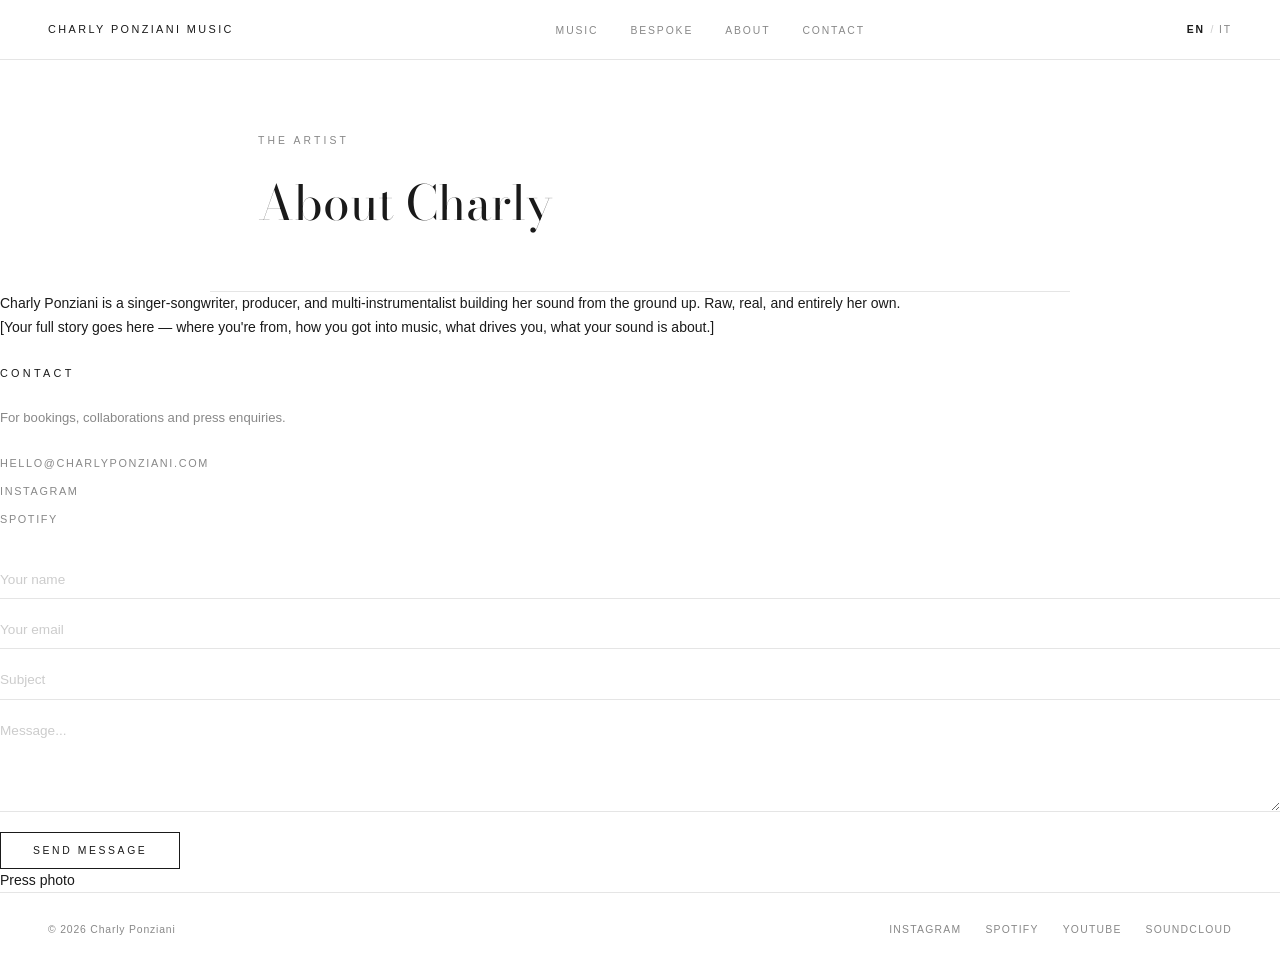
==== commit ec18dee6: "Switch to Didot font (Bodoni Moda web fallback) Co-Authored-By: Claude Sonnet 4.6 <noreply@anthropic" ====
--- a/about.html
+++ b/about.html
@@ -5,7 +5,7 @@
   <meta name="viewport" content="width=device-width, initial-scale=1.0" />
   <meta name="description" content="Charly — About & Contact" />
   <title>About — Charly</title>
-  <link rel="stylesheet" href="style.css?v=2" />
+  <link rel="stylesheet" href="style.css?v=3" />
 </head>
 <body>
 
--- a/style.css
+++ b/style.css
@@ -1,6 +1,8 @@
 /* =============================================
    CHARLY PONZIANI MUSIC
    ============================================= */
+
+@import url('https://fonts.googleapis.com/css2?family=Bodoni+Moda:ital,opsz,wght@0,6..96,400;0,6..96,700;1,6..96,400&display=swap');
 
 *, *::before, *::after { margin: 0; padding: 0; box-sizing: border-box; }
 
@@ -11,7 +13,7 @@
   --light:      #cccccc;
   --border:     #e5e5e5;
   --warm:       #d6cfc4;
-  --font-serif: 'Georgia', 'Times New Roman', serif;
+  --font-serif: 'Didot', 'Didot LT STD', 'GFS Didot', 'Bodoni Moda', 'Bodoni MT', 'Book Antiqua', serif;
   --font-sans:  'Helvetica Neue', 'Arial', sans-serif;
 }
 
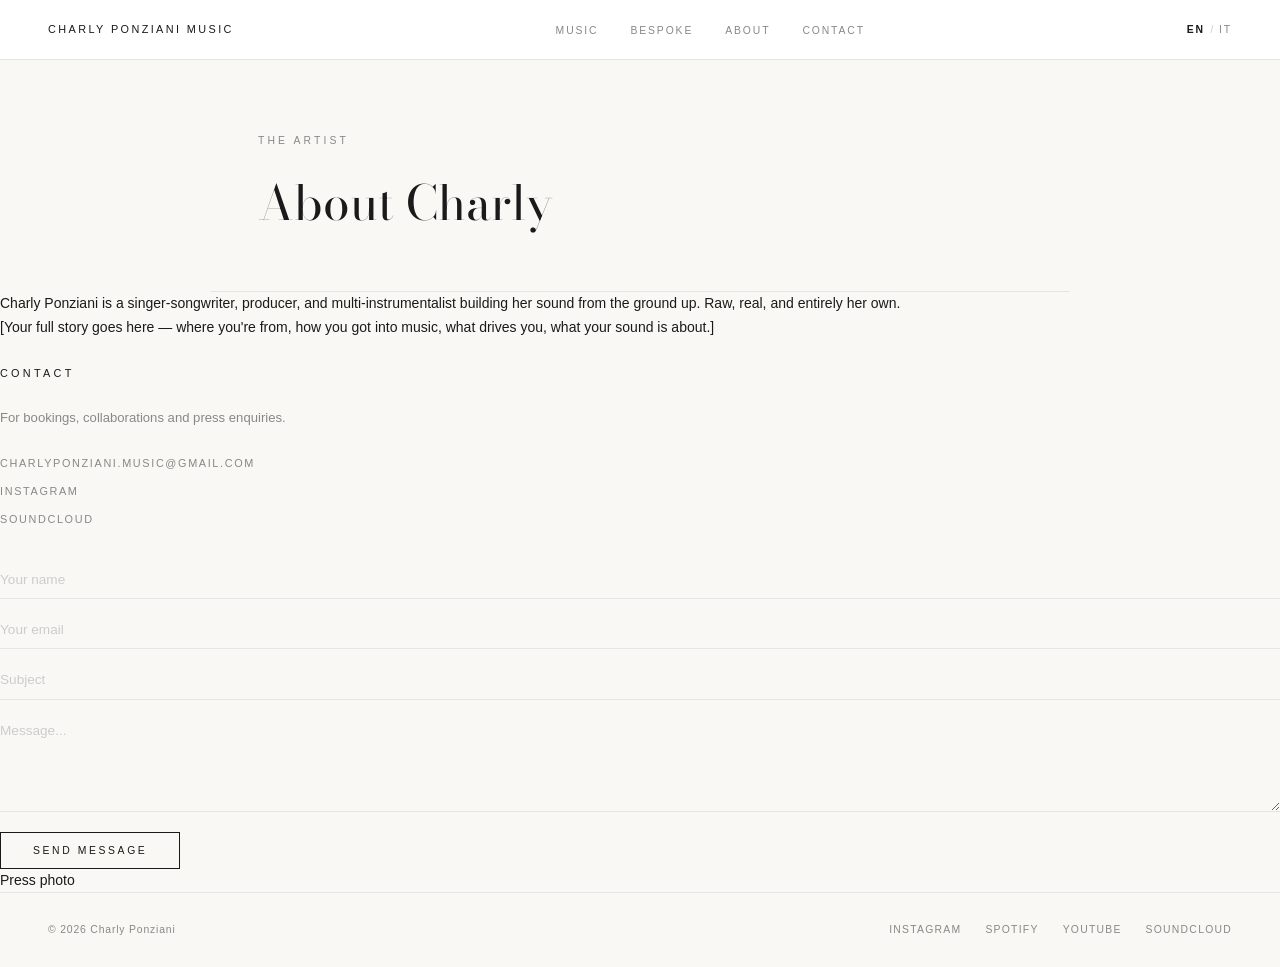
==== commit 5bcae7e6: "Add portfolio page, update contact details and social links Co-Authored-By: Claude Sonnet 4.6 <norep" ====
--- a/about.html
+++ b/about.html
@@ -55,9 +55,9 @@
       </p>
 
       <div style="margin-bottom:2rem;">
-        <a href="mailto:hello@charlyponziani.com" class="contact-detail">hello@charlyponziani.com</a>
-        <a href="#" class="contact-detail" target="_blank">Instagram</a>
-        <a href="#" class="contact-detail" target="_blank">Spotify</a>
+        <a href="mailto:charlyponziani.music@gmail.com" class="contact-detail">charlyponziani.music@gmail.com</a>
+        <a href="https://instagram.com/charlyponziani.music" class="contact-detail" target="_blank">Instagram</a>
+        <a href="https://soundcloud.com/charlyponziani" class="contact-detail" target="_blank">SoundCloud</a>
       </div>
 
       <form
@@ -91,10 +91,10 @@
   <footer>
     <span>© 2026 Charly Ponziani</span>
     <div class="footer-socials">
-      <a href="#" target="_blank">Instagram</a>
+      <a href="https://instagram.com/charlyponziani.music" target="_blank">Instagram</a>
       <a href="#" target="_blank">Spotify</a>
       <a href="#" target="_blank">YouTube</a>
-      <a href="#" target="_blank">SoundCloud</a>
+      <a href="https://soundcloud.com/charlyponziani" target="_blank">SoundCloud</a>
     </div>
   </footer>
 
--- a/style.css
+++ b/style.css
@@ -7,7 +7,7 @@
 *, *::before, *::after { margin: 0; padding: 0; box-sizing: border-box; }
 
 :root {
-  --bg:         #ffffff;
+  --bg:         #faf8f4;
   --text:       #1a1a1a;
   --muted:      #888888;
   --light:      #cccccc;
@@ -99,62 +99,86 @@
 
 /* ---- HERO ---- */
 .hero {
-  min-height: 100vh;
-  background: linear-gradient(160deg, #d0c9be 0%, #e4ddd5 35%, #f5f2ec 65%, #ffffff 100%);
-  display: flex;
-  flex-direction: column;
-  align-items: center;
-  justify-content: center;
-  text-align: center;
-  padding: 8rem 2rem 5rem;
+  max-width: 860px;
+  margin: 52px auto 0;
+  padding: 3rem 3rem 0;
+}
+
+.hero-image-wrap {
+  width: 100%;
+  height: 520px;
+  overflow: hidden;
   position: relative;
 }
 
-.hero::after {
+.hero-photo {
+  width: 100%;
+  height: 100%;
+  object-fit: cover;
+  object-position: center 55%;
+  display: block;
+  /* CSS sharpening — helps a little with compressed images */
+  filter: grayscale(100%) contrast(1.08) brightness(0.97);
+  image-rendering: -webkit-optimize-contrast;
+}
+
+/* Subtle dark gradient at bottom so text is readable */
+.hero-image-wrap::after {
   content: '';
   position: absolute;
-  bottom: 0; left: 0; right: 0;
-  height: 160px;
-  background: linear-gradient(to top, #fff, transparent);
+  inset: 0;
+  background: linear-gradient(
+    to top,
+    rgba(0,0,0,0.5) 0%,
+    rgba(0,0,0,0.1) 45%,
+    transparent 70%
+  );
+  pointer-events: none;
+}
+
+.hero-content {
+  position: absolute;
+  bottom: 2.5rem;
+  left: 2.5rem;
+  z-index: 1;
 }
 
 .hero-badge {
-  font-size: 0.6rem;
-  letter-spacing: 0.3em;
-  text-transform: uppercase;
-  color: var(--muted);
-  border: 1px solid var(--warm);
-  padding: 0.4rem 1.1rem;
-  margin-bottom: 2.5rem;
+  font-size: 0.55rem;
+  letter-spacing: 0.28em;
+  text-transform: uppercase;
+  color: rgba(255,255,255,0.65);
+  border: 1px solid rgba(255,255,255,0.3);
+  padding: 0.3rem 0.9rem;
+  margin-bottom: 1rem;
   display: inline-block;
 }
 
 .hero-name {
   font-family: var(--font-serif);
-  font-size: clamp(3rem, 10vw, 7rem);
+  font-size: clamp(1.8rem, 4vw, 3.2rem);
   font-weight: normal;
   letter-spacing: 0.04em;
-  line-height: 1.05;
-  margin-bottom: 1.5rem;
+  line-height: 1.1;
+  color: #ffffff;
+  margin-bottom: 0.5rem;
 }
 
 .hero-sub {
-  font-size: 0.72rem;
-  letter-spacing: 0.35em;
-  text-transform: uppercase;
-  color: var(--muted);
-  margin-bottom: 3rem;
+  font-size: 0.62rem;
+  letter-spacing: 0.32em;
+  text-transform: uppercase;
+  color: rgba(255,255,255,0.6);
 }
 
 .hero-scroll {
-  font-size: 0.62rem;
+  font-size: 0.55rem;
   letter-spacing: 0.25em;
   text-transform: uppercase;
-  color: var(--light);
+  color: rgba(255,255,255,0.4);
   position: absolute;
-  bottom: 2.5rem;
-  left: 50%;
-  transform: translateX(-50%);
+  bottom: 1.5rem;
+  right: 1.5rem;
   z-index: 1;
 }
 
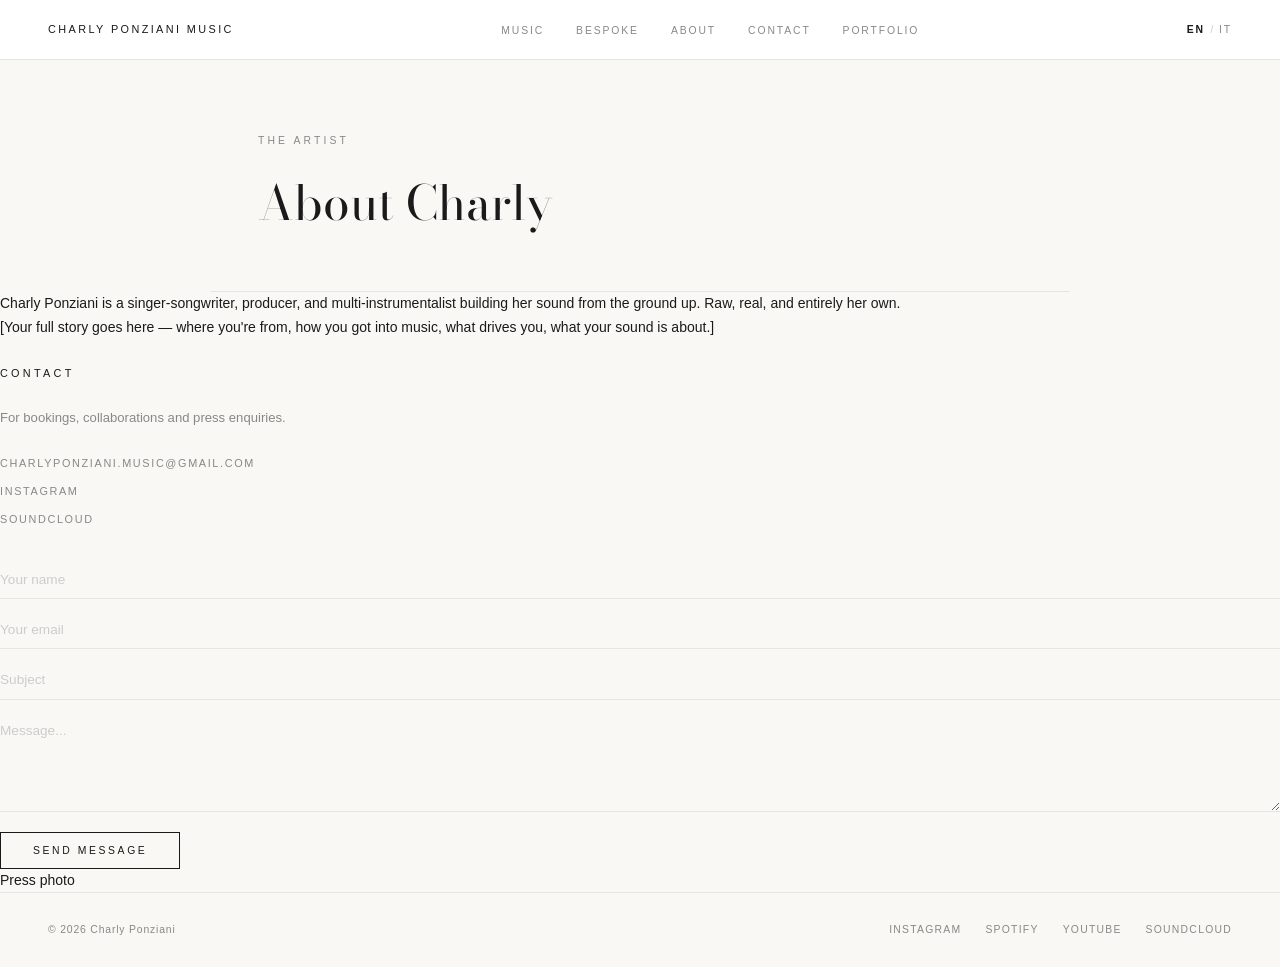
==== commit 2033e1a1: "Add Portfolio to main navigation Co-Authored-By: Claude Sonnet 4.6 <noreply@anthropic.com>" ====
--- a/about.html
+++ b/about.html
@@ -12,10 +12,11 @@
   <nav>
     <a href="index.html" class="nav-logo">Charly Ponziani Music</a>
     <ul class="nav-links">
-      <li><a href="index.html#music"    data-en="Music"   data-it="Musica">Music</a></li>
-      <li><a href="index.html#bespoke"  data-en="Bespoke" data-it="Su misura">Bespoke</a></li>
-      <li><a href="index.html#bio"      data-en="About"   data-it="Chi sono">About</a></li>
-      <li><a href="index.html#contact"  data-en="Contact" data-it="Contatti">Contact</a></li>
+      <li><a href="index.html#music"    data-en="Music"     data-it="Musica">Music</a></li>
+      <li><a href="index.html#bespoke"  data-en="Bespoke"   data-it="Su misura">Bespoke</a></li>
+      <li><a href="index.html#bio"      data-en="About"     data-it="Chi sono">About</a></li>
+      <li><a href="index.html#contact"  data-en="Contact"   data-it="Contatti">Contact</a></li>
+      <li><a href="portfolio.html"      data-en="Portfolio" data-it="Portfolio">Portfolio</a></li>
     </ul>
     <div class="lang-toggle">
       <button class="lang-btn" data-lang="en">EN</button>
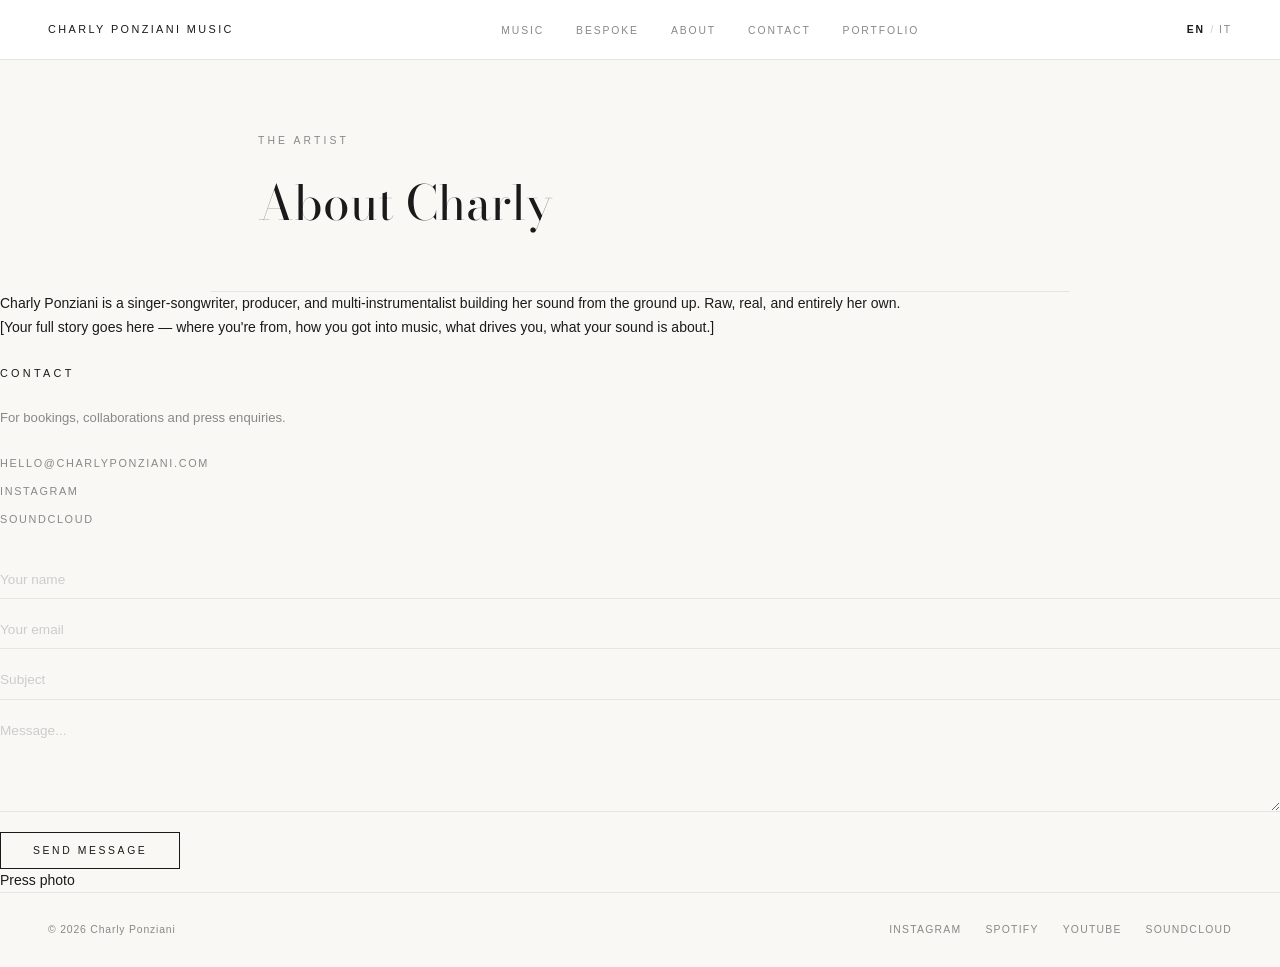
==== commit 4fc2f5ea: "Save current minimal design before warmth experiment Co-Authored-By: Claude Sonnet 4.5 <noreply@anth" ====
--- a/about.html
+++ b/about.html
@@ -56,7 +56,7 @@
       </p>
 
       <div style="margin-bottom:2rem;">
-        <a href="mailto:charlyponziani.music@gmail.com" class="contact-detail">charlyponziani.music@gmail.com</a>
+        <a href="mailto:hello@charlyponziani.com" class="contact-detail">hello@charlyponziani.com</a>
         <a href="https://instagram.com/charlyponziani.music" class="contact-detail" target="_blank">Instagram</a>
         <a href="https://soundcloud.com/charlyponziani" class="contact-detail" target="_blank">SoundCloud</a>
       </div>
@@ -99,6 +99,6 @@
     </div>
   </footer>
 
-  <script src="lang.js"></script>
+  <script src="lang.js?v=2"></script>
 </body>
 </html>
--- a/style.css
+++ b/style.css
@@ -222,6 +222,36 @@
 
 .text-link:hover { opacity: 0.45; }
 
+/* ---- QUOTE STRIP ---- */
+.quote-strip {
+  border-top: 1px solid var(--border);
+  border-bottom: 1px solid var(--border);
+}
+
+.quote-inner {
+  max-width: 860px;
+  margin: 0 auto;
+  padding: 2.5rem 3rem;
+  text-align: center;
+}
+
+.quote-text {
+  font-family: var(--font-serif);
+  font-size: clamp(1rem, 2vw, 1.25rem);
+  font-style: italic;
+  color: var(--text);
+  font-weight: normal;
+  margin-bottom: 0.75rem;
+  line-height: 1.6;
+}
+
+.quote-attr {
+  font-size: 0.62rem;
+  letter-spacing: 0.25em;
+  text-transform: uppercase;
+  color: var(--muted);
+}
+
 /* ---- MUSIC SECTION ---- */
 #music { border-top: 1px solid var(--border); }
 
@@ -253,6 +283,88 @@
   flex-direction: column;
   gap: 0.6rem;
   margin-top: 1.75rem;
+}
+
+/* ---- TRACK PLAYER ---- */
+.track-list {
+  display: flex;
+  flex-direction: column;
+  gap: 0;
+  margin: 1.5rem 0;
+  border-top: 1px solid var(--border);
+}
+
+.track-item {
+  display: flex;
+  flex-direction: row;
+  align-items: center;
+  gap: 0.85rem;
+  padding: 0.85rem 0;
+  border-bottom: 1px solid var(--border);
+}
+
+.track-play {
+  background: none;
+  border: 1px solid var(--text);
+  width: 28px;
+  height: 28px;
+  border-radius: 50%;
+  cursor: pointer;
+  display: flex;
+  align-items: center;
+  justify-content: center;
+  flex-shrink: 0;
+  transition: background 0.2s, color 0.2s;
+}
+
+.track-play:hover,
+.track-play.playing { background: var(--text); }
+
+.play-icon {
+  font-size: 0.5rem;
+  line-height: 1;
+  margin-left: 2px;
+  color: var(--text);
+  pointer-events: none;
+}
+
+.track-play:hover .play-icon,
+.track-play.playing .play-icon { color: var(--bg); }
+
+.track-info {
+  flex: 1;
+  display: flex;
+  flex-direction: column;
+  gap: 0.4rem;
+}
+
+.track-name {
+  font-size: 0.78rem;
+  letter-spacing: 0.05em;
+  color: var(--text);
+}
+
+.track-progress {
+  width: 100%;
+  height: 1px;
+  background: var(--border);
+  position: relative;
+  cursor: pointer;
+}
+
+.track-bar {
+  height: 100%;
+  background: var(--text);
+  width: 0%;
+  pointer-events: none;
+}
+
+.track-preview-label {
+  font-size: 0.58rem;
+  letter-spacing: 0.2em;
+  text-transform: uppercase;
+  color: var(--light);
+  flex-shrink: 0;
 }
 
 /* ---- BESPOKE SECTION ---- */
@@ -576,10 +688,63 @@
 
 .release-link:hover { color: var(--text); border-color: var(--text); }
 
+/* ---- HAMBURGER ---- */
+.nav-hamburger {
+  display: none;
+  flex-direction: column;
+  justify-content: center;
+  gap: 5px;
+  background: none;
+  border: none;
+  cursor: pointer;
+  padding: 4px;
+  flex-shrink: 0;
+  z-index: 101;
+}
+
+.nav-hamburger span {
+  display: block;
+  width: 22px;
+  height: 1px;
+  background: var(--text);
+  transition: transform 0.25s, opacity 0.25s;
+}
+
+.nav-hamburger.open span:nth-child(1) { transform: translateY(6px) rotate(45deg); }
+.nav-hamburger.open span:nth-child(2) { opacity: 0; }
+.nav-hamburger.open span:nth-child(3) { transform: translateY(-6px) rotate(-45deg); }
+
 /* ---- RESPONSIVE ---- */
 @media (max-width: 768px) {
   nav { padding: 1rem 1.25rem; gap: 1rem; }
-  .nav-links { gap: 1rem; }
+
+  .nav-hamburger { display: flex; }
+
+  .nav-links {
+    display: none;
+    position: fixed;
+    top: 52px;
+    left: 0; right: 0;
+    background: rgba(250,248,244,0.98);
+    border-bottom: 1px solid var(--border);
+    flex-direction: column;
+    align-items: center;
+    gap: 0;
+    padding: 1rem 0 1.5rem;
+    z-index: 99;
+  }
+
+  .nav-links.open { display: flex; }
+
+  .nav-links li { width: 100%; text-align: center; }
+
+  .nav-links a {
+    display: block;
+    padding: 0.85rem 1.5rem;
+    font-size: 0.72rem;
+  }
+
+  .nav-links { gap: 0; }
 
   .section-inner,
   .bespoke-inner { padding: 4rem 1.5rem; }
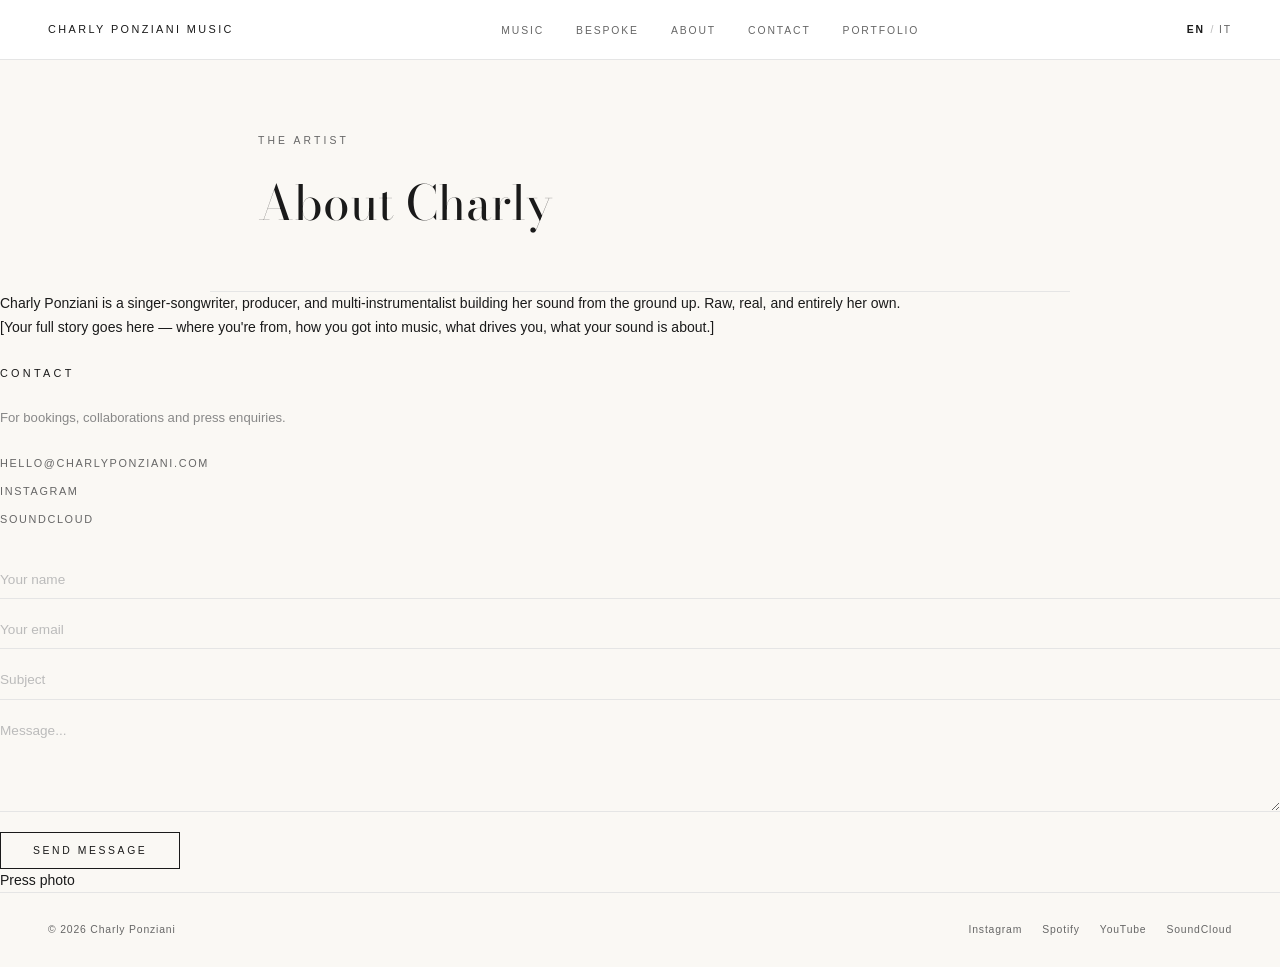
==== commit e38b0968: "Update Instagram handle to charlyponzianimusic across all pages Co-Authored-By: Claude Sonnet 4.6 <n" ====
--- a/about.html
+++ b/about.html
@@ -57,7 +57,7 @@
 
       <div style="margin-bottom:2rem;">
         <a href="mailto:hello@charlyponziani.com" class="contact-detail">hello@charlyponziani.com</a>
-        <a href="https://instagram.com/charlyponziani.music" class="contact-detail" target="_blank">Instagram</a>
+        <a href="https://instagram.com/charlyponzianimusic" class="contact-detail" target="_blank">Instagram</a>
         <a href="https://soundcloud.com/charlyponziani" class="contact-detail" target="_blank">SoundCloud</a>
       </div>
 
@@ -92,7 +92,7 @@
   <footer>
     <span>© 2026 Charly Ponziani</span>
     <div class="footer-socials">
-      <a href="https://instagram.com/charlyponziani.music" target="_blank">Instagram</a>
+      <a href="https://instagram.com/charlyponzianimusic" target="_blank">Instagram</a>
       <a href="#" target="_blank">Spotify</a>
       <a href="#" target="_blank">YouTube</a>
       <a href="https://soundcloud.com/charlyponziani" target="_blank">SoundCloud</a>
--- a/style.css
+++ b/style.css
@@ -9,12 +9,23 @@
 :root {
   --bg:         #faf8f4;
   --text:       #1a1a1a;
-  --muted:      #888888;
-  --light:      #cccccc;
+  --muted:      #666666;
+  --light:      #bbbbbb;
   --border:     #e5e5e5;
   --warm:       #d6cfc4;
+  --nav-bg:     rgba(255,255,255,0.96);
   --font-serif: 'Didot', 'Didot LT STD', 'GFS Didot', 'Bodoni Moda', 'Bodoni MT', 'Book Antiqua', serif;
   --font-sans:  'Helvetica Neue', 'Arial', sans-serif;
+}
+
+[data-theme="dark"] {
+  --bg:         #1c1c1c;
+  --text:       #e8e4de;
+  --muted:      #b0aba3;
+  --light:      #555555;
+  --border:     #2e2e2e;
+  --warm:       #2e2e2e;
+  --nav-bg:     rgba(28,28,28,0.96);
 }
 
 html { scroll-behavior: smooth; }
@@ -40,7 +51,7 @@
   align-items: center;
   justify-content: space-between;
   padding: 1.1rem 3rem;
-  background: rgba(255,255,255,0.96);
+  background: var(--nav-bg);
   border-bottom: 1px solid var(--border);
   gap: 2rem;
 }
@@ -97,25 +108,57 @@
 .lang-btn.active { color: var(--text); font-weight: 600; }
 .lang-btn:hover { color: var(--text); }
 
+.nav-controls {
+  display: flex;
+  align-items: center;
+  gap: 1rem;
+  flex-shrink: 0;
+}
+
+.theme-toggle {
+  background: none;
+  border: none;
+  cursor: pointer;
+  padding: 0;
+  flex-shrink: 0;
+  color: var(--muted);
+  font-size: 0.9rem;
+  line-height: 1;
+  transition: color 0.2s;
+  display: flex;
+  align-items: center;
+}
+.theme-toggle:hover { color: var(--text); }
+
+/* Smooth colour transitions across the whole page */
+body, nav, footer, section, .bio-photo, .music-list,
+.track-row, .contact-form input, .contact-form textarea,
+.quote-section, .credits-inner {
+  transition: background-color 0.3s ease, color 0.3s ease, border-color 0.3s ease;
+}
+
 /* ---- HERO ---- */
 .hero {
-  max-width: 860px;
-  margin: 52px auto 0;
-  padding: 3rem 3rem 0;
+  margin-top: 52px;
+  width: 100%;
+  border-bottom: 1px solid var(--border);
 }
 
 .hero-image-wrap {
   width: 100%;
-  height: 520px;
+  height: 78vh;
+  min-height: 480px;
+  max-height: 860px;
   overflow: hidden;
   position: relative;
+  background: var(--bg);
 }
 
 .hero-photo {
   width: 100%;
   height: 100%;
   object-fit: cover;
-  object-position: center 55%;
+  object-position: center 25%;
   display: block;
   /* CSS sharpening — helps a little with compressed images */
   filter: grayscale(100%) contrast(1.08) brightness(0.97);
@@ -136,39 +179,34 @@
   pointer-events: none;
 }
 
-.hero-content {
-  position: absolute;
-  bottom: 2.5rem;
-  left: 2.5rem;
-  z-index: 1;
+.hero-caption {
+  display: flex;
+  align-items: center;
+  justify-content: center;
+  gap: 0.75rem;
+  padding: 0.85rem 2rem;
+  background: var(--bg);
+  border-bottom: 1px solid var(--border);
+}
+
+.hero-name {
+  font-size: 0.6rem;
+  letter-spacing: 0.2em;
+  text-transform: uppercase;
+  color: var(--text);
+  font-weight: 400;
+}
+
+.hero-caption-sep {
+  color: var(--light);
+  font-size: 0.6rem;
 }
 
 .hero-badge {
-  font-size: 0.55rem;
-  letter-spacing: 0.28em;
-  text-transform: uppercase;
-  color: rgba(255,255,255,0.65);
-  border: 1px solid rgba(255,255,255,0.3);
-  padding: 0.3rem 0.9rem;
-  margin-bottom: 1rem;
-  display: inline-block;
-}
-
-.hero-name {
-  font-family: var(--font-serif);
-  font-size: clamp(1.8rem, 4vw, 3.2rem);
-  font-weight: normal;
-  letter-spacing: 0.04em;
-  line-height: 1.1;
-  color: #ffffff;
-  margin-bottom: 0.5rem;
-}
-
-.hero-sub {
-  font-size: 0.62rem;
-  letter-spacing: 0.32em;
-  text-transform: uppercase;
-  color: rgba(255,255,255,0.6);
+  font-size: 0.6rem;
+  letter-spacing: 0.2em;
+  text-transform: uppercase;
+  color: var(--muted);
 }
 
 .hero-scroll {
@@ -182,11 +220,40 @@
   z-index: 1;
 }
 
+.hero-overlay-text {
+  position: absolute;
+  bottom: 7rem;
+  right: 5.5rem;
+  z-index: 2;
+  display: flex;
+  flex-direction: column;
+  gap: 0.5rem;
+  text-align: center;
+  align-items: center;
+}
+
+.hero-overlay-tagline {
+  font-size: 0.72rem;
+  letter-spacing: 0.3em;
+  text-transform: uppercase;
+  color: rgba(255,255,255,1);
+  font-weight: 400;
+  text-shadow: 0 1px 12px rgba(0,0,0,1), 0 0 30px rgba(0,0,0,0.9);
+}
+
+.hero-overlay-bbc {
+  font-size: 0.65rem;
+  letter-spacing: 0.22em;
+  text-transform: uppercase;
+  color: rgba(255,255,255,1);
+  text-shadow: 0 1px 12px rgba(0,0,0,1), 0 0 30px rgba(0,0,0,1);
+}
+
 /* ---- SHARED ---- */
 .section-inner {
   max-width: 860px;
   margin: 0 auto;
-  padding: 6rem 3rem;
+  padding: 3rem 3rem 6rem;
 }
 
 .section-label {
@@ -194,21 +261,18 @@
   letter-spacing: 0.35em;
   text-transform: uppercase;
   color: var(--muted);
-  margin-bottom: 0.6rem;
+  margin-bottom: 0.4rem;
 }
 
 .section-title {
   font-family: var(--font-serif);
   font-size: clamp(1.8rem, 4vw, 2.8rem);
   font-weight: normal;
-  margin-bottom: 1.5rem;
+  margin-bottom: 1rem;
 }
 
 .divider-line {
-  width: 32px;
-  height: 1px;
-  background: var(--warm);
-  margin-bottom: 2rem;
+  display: none;
 }
 
 .text-link {
@@ -369,7 +433,7 @@
 
 /* ---- BESPOKE SECTION ---- */
 #bespoke {
-  background: #faf8f5;
+  background: var(--bg);
   border-top: 1px solid var(--border);
   border-bottom: 1px solid var(--border);
 }
@@ -392,7 +456,7 @@
   font-size: 0.88rem;
   color: var(--muted);
   line-height: 1.9;
-  margin-bottom: 1.1rem;
+  margin-bottom: 0.5rem;
 }
 
 .bespoke-occasions {
@@ -424,7 +488,7 @@
 .bespoke-cta:hover { background: var(--text); color: var(--bg); }
 
 .bespoke-audio {
-  background: #fff;
+  background: var(--bg);
   border: 1px solid var(--border);
   padding: 2rem;
   display: flex;
@@ -442,7 +506,7 @@
 .audio-placeholder {
   width: 100%;
   height: 64px;
-  background: #f0ede8;
+  background: var(--border);
   border: 1px dashed var(--border);
   display: flex;
   align-items: center;
@@ -495,18 +559,20 @@
 /* ---- BIO SECTION ---- */
 #bio { border-top: 1px solid var(--border); }
 
+#bio .section-inner { max-width: 980px; }
+
 .bio-grid {
   display: grid;
-  grid-template-columns: 1fr 1fr;
-  gap: 5rem;
+  grid-template-columns: 1fr 260px;
+  gap: 4rem;
   align-items: start;
 }
 
 .bio-text p {
-  font-size: 0.88rem;
+  font-size: 0.85rem;
   color: var(--muted);
   line-height: 1.9;
-  margin-bottom: 1.1rem;
+  margin-bottom: 0.75rem;
 }
 
 .bio-photo {
@@ -602,6 +668,25 @@
 
 .contact-form button:hover { background: var(--text); color: var(--bg); }
 
+.contact-form button:disabled {
+  opacity: 0.4;
+  cursor: default;
+  pointer-events: none;
+}
+
+.form-success {
+  padding: 1.5rem 0 0.5rem;
+  border-top: 1px solid var(--border);
+  margin-top: 0.5rem;
+}
+
+.form-success-msg {
+  font-size: 0.78rem;
+  letter-spacing: 0.12em;
+  text-transform: uppercase;
+  color: var(--muted);
+}
+
 /* ---- FOOTER ---- */
 footer {
   border-top: 1px solid var(--border);
@@ -614,17 +699,26 @@
   letter-spacing: 0.08em;
 }
 
-.footer-socials { display: flex; gap: 1.5rem; }
+.footer-nav { display: flex; gap: 1.5rem; align-items: center; }
+.footer-nav a { color: var(--muted); font-size: 0.65rem; letter-spacing: 0.08em; text-decoration: none; transition: color 0.2s; }
+.footer-nav a:hover { color: var(--text); }
+
+.footer-socials { display: flex; gap: 1.25rem; align-items: center; }
 
 .footer-socials a {
   color: var(--muted);
-  font-size: 0.65rem;
-  letter-spacing: 0.12em;
-  text-transform: uppercase;
+  display: flex;
+  align-items: center;
   transition: color 0.2s;
 }
 
 .footer-socials a:hover { color: var(--text); }
+
+.footer-socials svg {
+  width: 16px;
+  height: 16px;
+  fill: currentColor;
+}
 
 /* ---- INNER PAGES ---- */
 .page-header {
@@ -754,9 +848,19 @@
   .bio-grid,
   .contact-grid { grid-template-columns: 1fr; gap: 2.5rem; }
 
+
   .credits-inner { padding: 2.5rem 1.5rem; flex-direction: column; gap: 1rem; }
 
   .music-list li { grid-template-columns: 1fr 1fr; gap: 0.25rem; }
 
   footer { flex-direction: column; gap: 1rem; text-align: center; padding: 1.5rem; }
-}
+
+  .hero-overlay-text {
+    bottom: 2.5rem;
+    right: auto;
+    left: 50%;
+    transform: translateX(-50%);
+    text-align: center;
+    white-space: nowrap;
+  }
+}
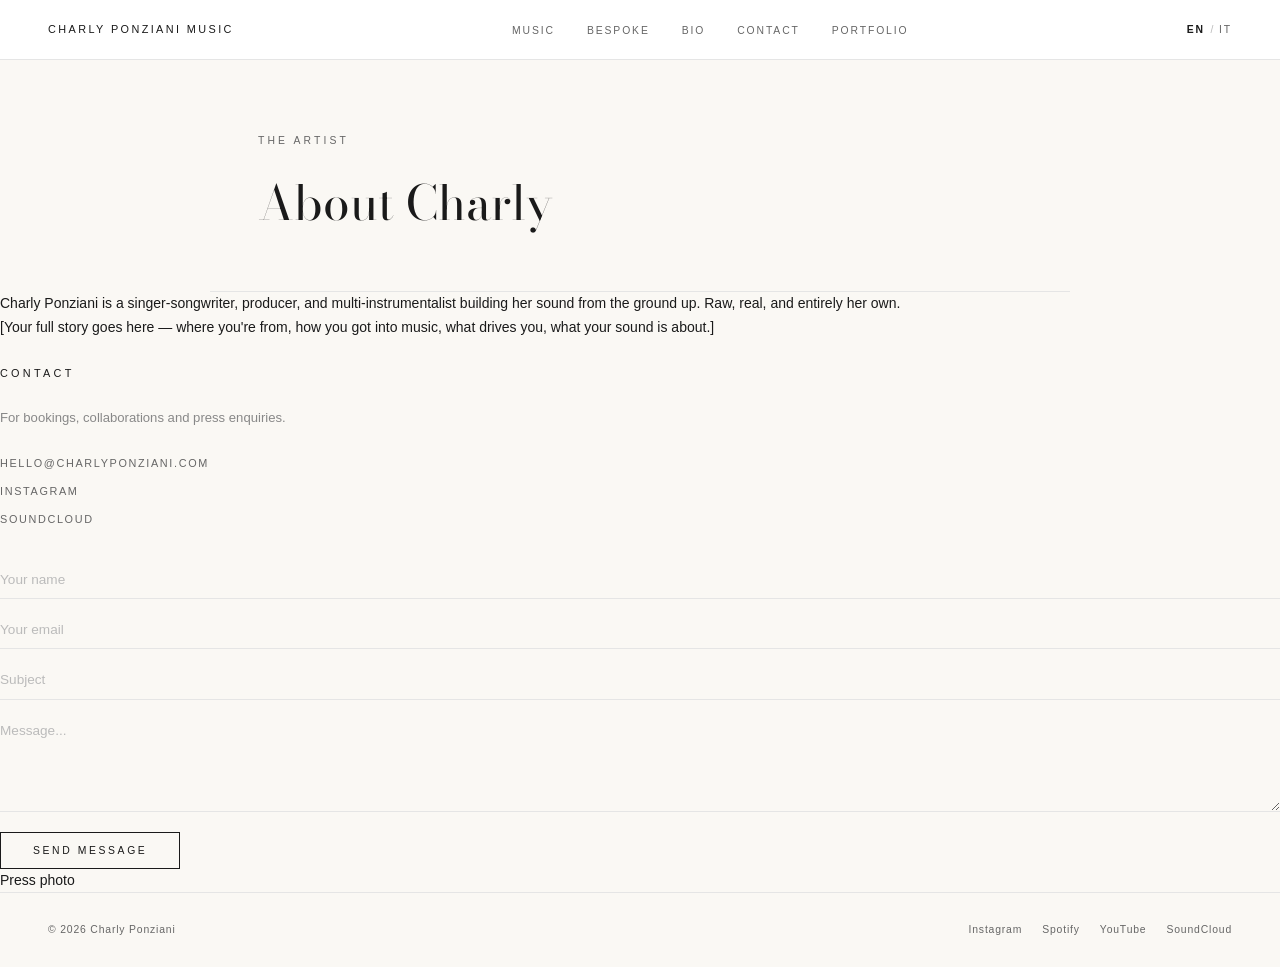
==== commit 71df7441: "Shorten bio copy and rename About nav link to Bio" ====
--- a/about.html
+++ b/about.html
@@ -14,7 +14,7 @@
     <ul class="nav-links">
       <li><a href="index.html#music"    data-en="Music"     data-it="Musica">Music</a></li>
       <li><a href="index.html#bespoke"  data-en="Bespoke"   data-it="Su misura">Bespoke</a></li>
-      <li><a href="index.html#bio"      data-en="About"     data-it="Chi sono">About</a></li>
+      <li><a href="index.html#bio"      data-en="Bio"     data-it="Bio">Bio</a></li>
       <li><a href="index.html#contact"  data-en="Contact"   data-it="Contatti">Contact</a></li>
       <li><a href="portfolio.html"      data-en="Portfolio" data-it="Portfolio">Portfolio</a></li>
     </ul>
--- a/style.css
+++ b/style.css
@@ -28,7 +28,7 @@
   --nav-bg:     rgba(28,28,28,0.96);
 }
 
-html { scroll-behavior: smooth; }
+html { scroll-behavior: auto; }
 
 body {
   background: var(--bg);
@@ -158,10 +158,10 @@
   width: 100%;
   height: 100%;
   object-fit: cover;
-  object-position: center 25%;
+  object-position: center center;
   display: block;
   /* CSS sharpening — helps a little with compressed images */
-  filter: grayscale(100%) contrast(1.08) brightness(0.97);
+  filter: contrast(1.05) brightness(0.95);
   image-rendering: -webkit-optimize-contrast;
 }
 
@@ -222,7 +222,7 @@
 
 .hero-overlay-text {
   position: absolute;
-  bottom: 7rem;
+  bottom: 3.5rem;
   right: 5.5rem;
   z-index: 2;
   display: flex;
@@ -559,7 +559,7 @@
 /* ---- BIO SECTION ---- */
 #bio { border-top: 1px solid var(--border); }
 
-#bio .section-inner { max-width: 980px; }
+#bio .section-inner { max-width: 860px; }
 
 .bio-grid {
   display: grid;
@@ -639,8 +639,18 @@
   appearance: none;
 }
 
-.contact-form select { cursor: pointer; color: var(--muted); }
-.contact-form select option { color: var(--text); }
+.contact-form select {
+  cursor: pointer;
+  color: var(--muted);
+  font-family: var(--font-serif);
+  font-style: italic;
+  font-size: 0.9rem;
+  background-image: url("data:image/svg+xml,%3Csvg xmlns='http://www.w3.org/2000/svg' width='10' height='6'%3E%3Cpath d='M0 0l5 6 5-6z' fill='%23999'/%3E%3C/svg%3E");
+  background-repeat: no-repeat;
+  background-position: right 0.25rem center;
+  padding-right: 1.5rem;
+}
+.contact-form select option { color: var(--text); font-family: var(--font-sans); font-style: normal; font-size: 0.85rem; }
 
 .contact-form input::placeholder,
 .contact-form textarea::placeholder { color: var(--light); }
